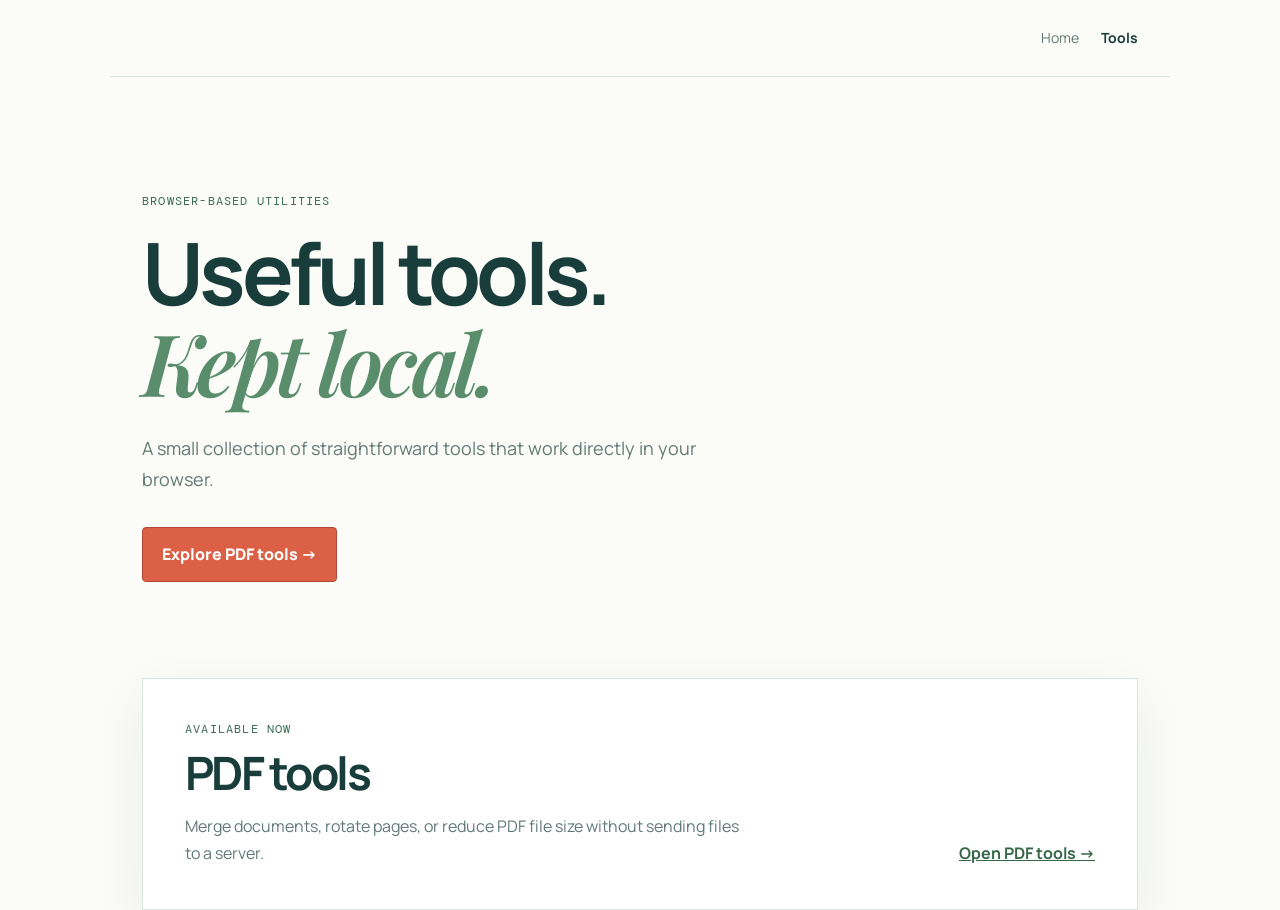
==== tools/index.html @ 5a0fdc53 "Add local PDF tools site" ====
<!doctype html>
<html lang="en">
<head>
  <meta charset="utf-8">
  <meta name="viewport" content="width=device-width, initial-scale=1">
  <meta name="description" content="A private collection of browser-based PDF tools.">
  <title>Tools</title>
  <link rel="stylesheet" href="../main.css">
</head>
<body>
  <header class="site-header">
    <a class="brand" href="../" aria-label="Home"></a>
    <nav aria-label="Primary navigation">
      <a href="../">Home</a>
      <a class="active" href="./">Tools</a>
    </nav>
  </header>
  <main>
    <section class="hero">
      <p class="eyebrow">BROWSER-BASED UTILITIES</p>
      <h1>Useful tools.<br><em>Kept local.</em></h1>
      <p class="intro">A small collection of straightforward tools that work directly in your browser.</p>
      <a class="button" href="../pdf-tools/">Explore PDF tools <span aria-hidden="true">→</span></a>
    </section>
    <section class="feature" aria-labelledby="tools-title">
      <div>
        <p class="eyebrow">AVAILABLE NOW</p>
        <h2 id="tools-title">PDF tools</h2>
        <p>Merge documents, rotate pages, or reduce PDF file size without sending files to a server.</p>
      </div>
      <a class="text-link" href="../pdf-tools/">Open PDF tools <span aria-hidden="true">→</span></a>
    </section>
  </main>
</body>
</html>
---- main.css ----
@import url('https://fonts.googleapis.com/css2?family=DM+Mono&family=Manrope:wght@400;600;700;800&family=Playfair+Display:ital,wght@1,600&display=swap');
:root { --ink: #183d3a; --muted: #627a76; --line: #dce4df; --green: #5a9d6e; --red: #db6046; --paper: #fbfbf7; }
* { box-sizing: border-box; }
html { scroll-behavior: smooth; }
body { margin: 0; background: var(--paper); color: var(--ink); font: 16px/1.7 Manrope, Arial, sans-serif; }
a { color: inherit; }
.site-header, main, footer { max-width: 1060px; margin: auto; padding-left: 32px; padding-right: 32px; }
.site-header { display: flex; align-items: center; justify-content: space-between; padding-top: 26px; padding-bottom: 26px; border-bottom: 1px solid var(--line); }
.brand, .eyebrow { font: 12px 'DM Mono', monospace; letter-spacing: .1em; }
.brand { color: var(--ink); font-weight: 700; text-decoration: none; }
nav { display: flex; gap: 22px; }
nav a { color: var(--muted); font-size: 14px; text-decoration: none; }
nav a:hover, nav a.active { color: var(--ink); }
nav a.active { font-weight: 700; }
.hero { padding: 116px 0 96px; max-width: 760px; }
.eyebrow { margin: 0; color: #3b6b56; }
h1, h2 { line-height: 1.05; letter-spacing: -.055em; }
h1 { margin: 18px 0 24px; font-size: clamp(48px, 8vw, 86px); }
h1 em { color: #5a8d6b; font-family: 'Playfair Display', Georgia, serif; font-weight: 600; }
h2 { margin: 12px 0; font-size: clamp(30px, 4vw, 46px); }
.intro { max-width: 570px; margin: 0 0 32px; color: var(--muted); font-size: 18px; }
.button { display: inline-block; padding: 13px 19px; border: 1px solid #b44836; border-radius: 4px; background: var(--red); color: #fff; font-weight: 800; text-decoration: none; }
.button:hover { background: #c5513c; }
.feature { display: flex; justify-content: space-between; gap: 32px; align-items: end; padding: 42px; background: #fff; border: 1px solid var(--line); box-shadow: 0 18px 55px #1d483c12; }
.feature p:not(.eyebrow), .privacy p:last-child { max-width: 560px; margin-bottom: 0; color: var(--muted); }
.text-link { white-space: nowrap; color: #356746; font-weight: 700; }
.privacy { padding: 96px 0; }
footer { padding-top: 24px; padding-bottom: 34px; border-top: 1px solid var(--line); color: var(--muted); font: 12px 'DM Mono', monospace; }
@media (max-width: 650px) { .site-header, main, footer { padding-left: 18px; padding-right: 18px; } .site-header { padding-top: 20px; padding-bottom: 20px; } nav { gap: 13px; } .hero { padding: 72px 0; } .feature { display: block; padding: 26px; } .text-link { display: inline-block; margin-top: 24px; } .privacy { padding: 72px 0; } }
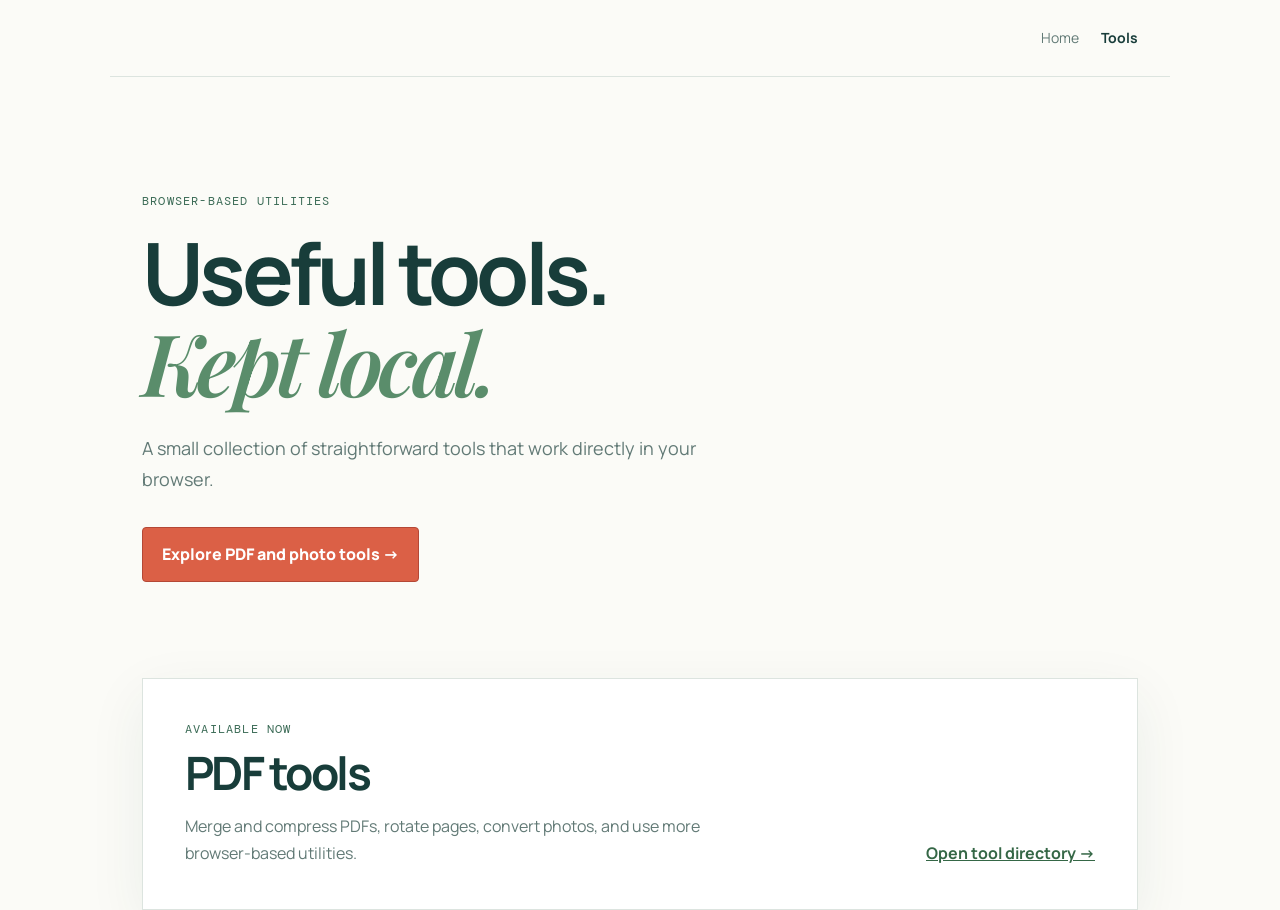
==== commit a4ef670f: "Deploy reorganized PDF tools" ====
--- a/tools/index.html
+++ b/tools/index.html
@@ -20,15 +20,15 @@
       <p class="eyebrow">BROWSER-BASED UTILITIES</p>
       <h1>Useful tools.<br><em>Kept local.</em></h1>
       <p class="intro">A small collection of straightforward tools that work directly in your browser.</p>
-      <a class="button" href="../pdf-tools/">Explore PDF tools <span aria-hidden="true">→</span></a>
+      <a class="button" href="../pdf-tools/">Explore PDF and photo tools <span aria-hidden="true">→</span></a>
     </section>
     <section class="feature" aria-labelledby="tools-title">
       <div>
         <p class="eyebrow">AVAILABLE NOW</p>
         <h2 id="tools-title">PDF tools</h2>
-        <p>Merge documents, rotate pages, or reduce PDF file size without sending files to a server.</p>
+        <p>Merge and compress PDFs, rotate pages, convert photos, and use more browser-based utilities.</p>
       </div>
-      <a class="text-link" href="../pdf-tools/">Open PDF tools <span aria-hidden="true">→</span></a>
+      <a class="text-link" href="../pdf-tools/">Open tool directory <span aria-hidden="true">→</span></a>
     </section>
   </main>
 </body>
